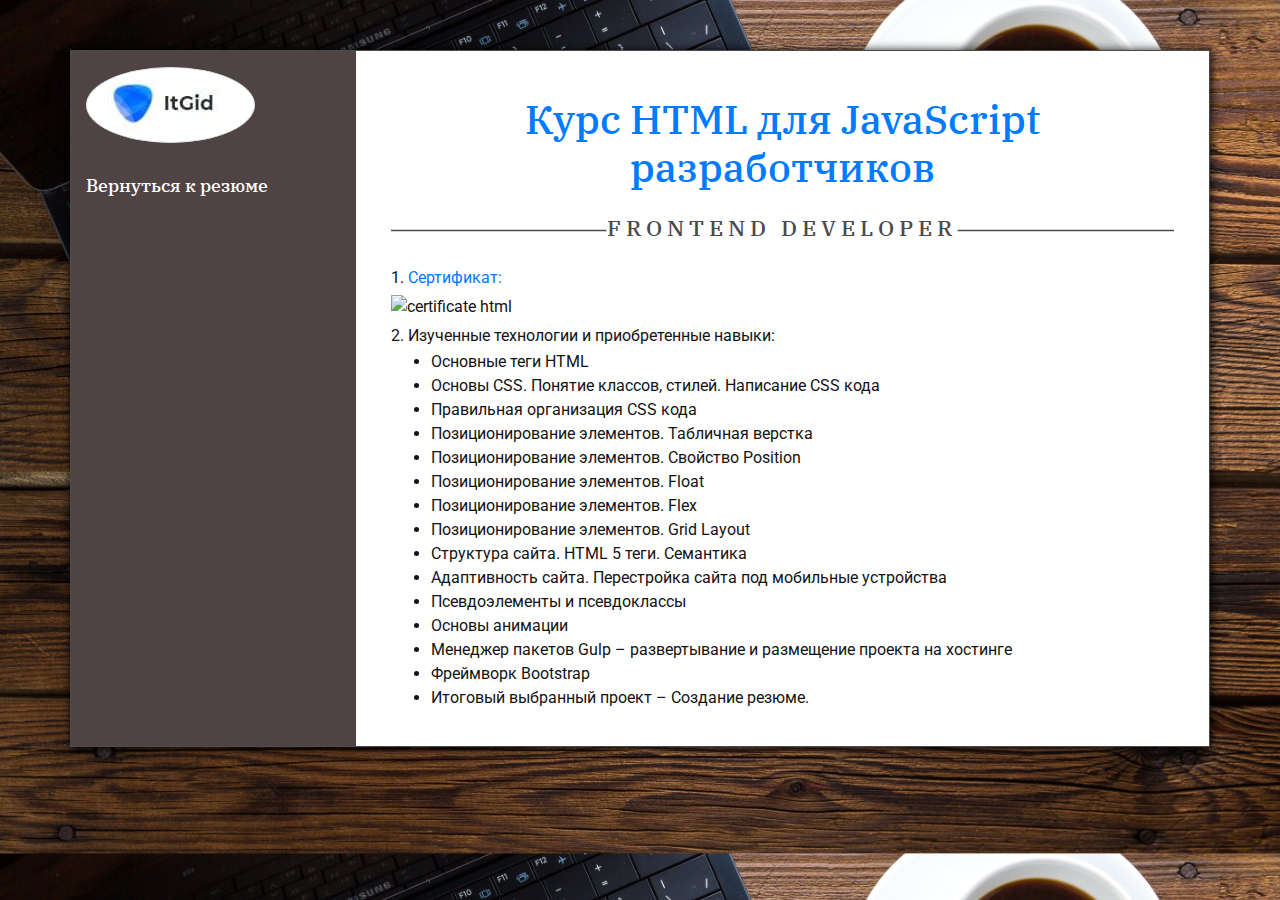
==== hard_skills_html.html @ ece43576 "VC_ver2" ====
<!doctype html>
<html lang="ru">

<head>
    <!-- Required meta tags -->
    <meta charset="utf-8">
    <meta name="viewport" content="width=device-width, initial-scale=1, shrink-to-fit=no">

    <!-- Bootstrap CSS -->
    <link rel="stylesheet" href="./css/bootstrap.css">

    <link rel="preconnect" href="https://fonts.gstatic.com">
    <link
        href="https://fonts.googleapis.com/css2?family=IBM+Plex+Serif:wght@400;700&family=Roboto:ital,wght@0,400;0,700;1,400&display=swap"
        rel="stylesheet">

    <link rel="stylesheet" href="./css/style.css">

    <!-- =======Иконки для контактных данных======== -->
    <link rel="stylesheet" href="ttps://fonts.googleapis.com/icon?family=Material+Icons">

    <title></title>
</head>

<body class="body-bg">
    <div class="container mb-5">
        <div class="row cv">
            <!-- =================================== -->
            <!--==== Левая часть сайта - колонка === -->
            <!-- =================================== -->
            <div class="col-lg-3 col-md-5 cv-left">
                <div class="row">
                    <!--==== Блок-фото === -->
                    <div class="photo-block col-lg-12 col-md-12 col-sm-6 col-xs-12">
                        <img src="" id="my-photo" alt="my photo" class="img-thumbnail rounded-circle mt-3 mb-3">
                        <div class="age"></div>
                        <ul class="contacts-block text-left"></ul>
                        <div class="address"></div>
                    </div>
                    <!--==== Блок-Education === -->
                    <div class="col-lg-12 col-md-12 col-sm-12 Education">
                        <hr class="bg-white d-none d-sm-block d-md-none d-lg-none">
                        <section>
                            <h2 class="back"> <a href="./index.html">Вернуться к резюме</a></h2>
                            <ul class="education-list"></ul>
                        </section>
                    </div>
                </div>
            </div>

            <!-- ============================ -->
            <!--==== Правое поле -колонка === -->
            <!-- ============================ -->
            <div class="col-lg-9 col-md-7 cv-right">
                <article>
                    <header>
                        <h1 id="my-name" class="text-center cv-header mt-4 mb-4"> </h1>
                        <h2 id="job-title" class="job-title text-center lines color-grey mb-4"></h2>
                    </header>

                    <p class="p_cv">1. <a href="https://itgid.info/certificate/">Сертификат:</a> </p>
                    <img class="img_cv" src="./images/certificate_html.png" alt="certificate html">


                    <p class="p_cv">2. Изученные технологии и приобретенные навыки:</p>
                    <ul class="skills">

                    </ul>

                </article>
            </div>
        </div>
    </div>

    <script src="./js/jquery-3.5.1.min.js"></script>
    <script src="./js/bootstrap.js"></script>
    <script src="js/data.js"></script>
    <script src="js/app_html.js"></script>
</body>

</html>
---- css/style.css ----
body{font-size:16px;font-family:Roboto,sans-serif}.body-bg{background-image:url(../images/wp1828962.jpeg);background-size:cover}.exper{margin-bottom:2px}.cv{margin-top:50px;border:1px solid #4b4b4b;box-shadow:1px 1px 10px #000}.cv-left{background:#4f4343;min-height:30vh;color:#fff}.cv-right{background:#fff;min-height:30vh;color:#131313}.color-grey{color:#4b4b4b}.company-name,.cv-header,.experience,.profile,h1,h2,h3,h4,h5,h6{font-family:IBM Plex Serif,serif}.cv-left a{color:#fff}.cv-left ul{line-height:175%;padding-left:30px}.cv-left ul.contacts-block{list-style-type:none;padding-left:0}.cv-left .address{font-style:italic}article{padding:20px}.company-name{font-size:1.1rem;text-transform:uppercase}.company-name i,.i_a{font-size:.8rem;font-family:Arial,sans-serif;text-transform:none}.job-title{font-size:1.4rem;text-transform:uppercase;letter-spacing:5px}.lines{overflow:hidden}.lines:after,.lines:before{content:"";display:inline-block;box-sizing:border-box;width:100%;height:3px;background:#4b4b4b;border:1px solid #d5d2d2;vertical-align:middle}.lines:before{margin-left:-100%}.lines:after{margin-right:-100%}@media (max-width:991.98px){.cv-left h1,.cv-left h2,.cv-left h3,.cv-left h4{font-size:1.3rem}.cv-left ul{line-height:150%;padding-left:25px}.material-icons{margin-left:15%}}@media (max-width:767px){.material-icons{margin-left:2%}}@media (max-width:575.98px){.cv{margin-top:0}.photo-block img{display:block;max-width:50%;margin:20px auto}.contacts-block{margin:auto}.material-icons{margin-left:0}}.material-icons{font-family:Material Icons;margin-right:auto;font-weight:400;font-size:18px;line-height:1;display:inline-block}@font-face{font-family:Material Icons;src:url(https://fonts.gstatic.com/s/materialicons/v81/flUhRq6tzZclQEJ-Vdg-IuiaDsNc.woff2) format("woff2")}.img_cv{display:block;max-width:100%;margin:5px auto}.p_cv{margin-top:2px;margin-bottom:2px}.back{font-size:18px}
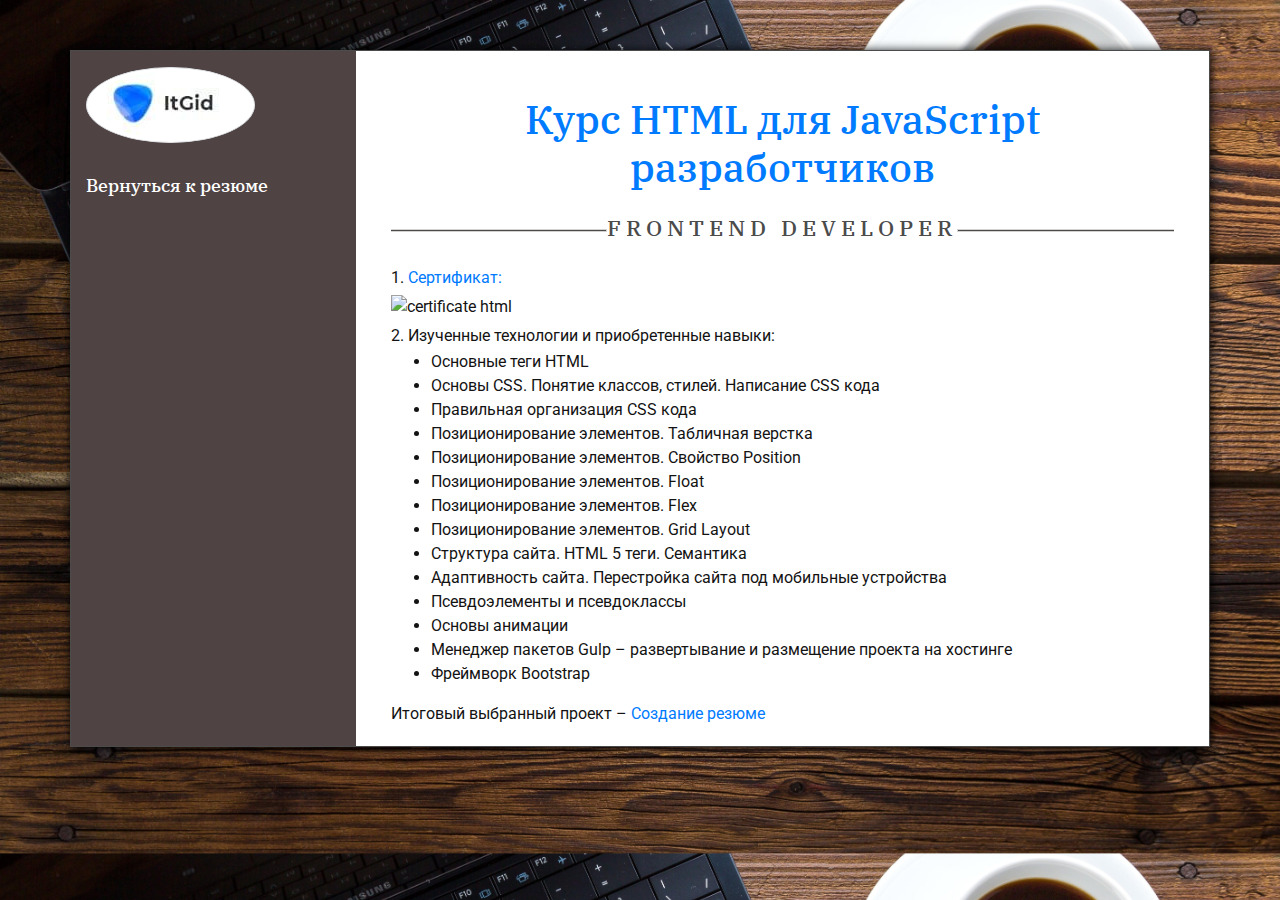
==== commit 0845c7e4: "ver_3" ====
--- a/hard_skills_html.html
+++ b/hard_skills_html.html
@@ -63,9 +63,8 @@
 
 
                     <p class="p_cv">2. Изученные технологии и приобретенные навыки:</p>
-                    <ul class="skills">
-
-                    </ul>
+                    <ul class="skills"></ul>
+                    <div>Итоговый выбранный проект – <a href="http://www.androsov-webdev.tk">Создание резюме</a> </div>
 
                 </article>
             </div>
